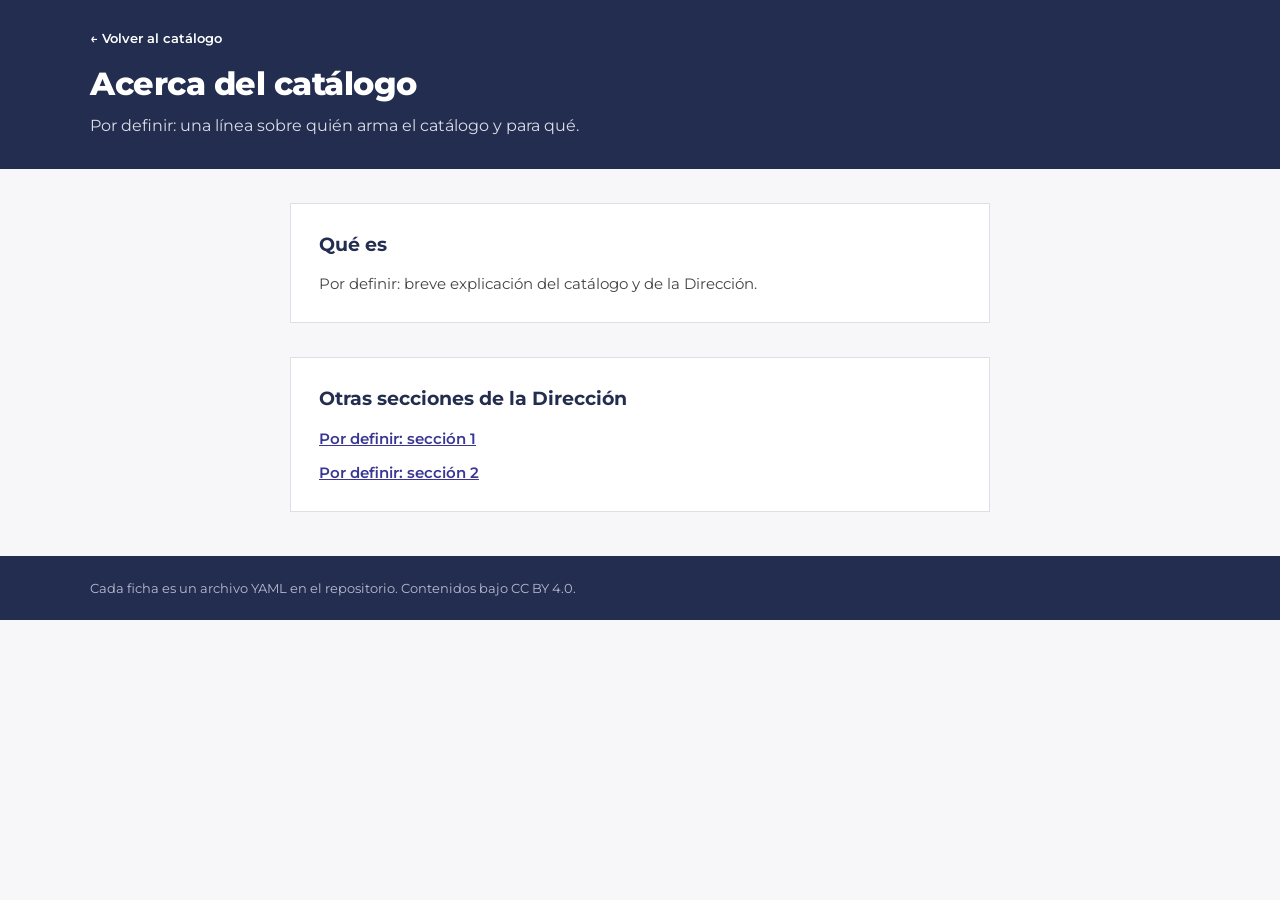
==== web/acerca.html @ f160e0d8 "Agregar página "Acerca del catálogo" y validar fichas en todas las ramas - web/acerca.html: explicac" ====
<!doctype html>
<html lang="es">
<head>
<meta charset="utf-8">
<meta name="viewport" content="width=device-width, initial-scale=1">
<title data-t="acerca.titulo_pestana"></title>
<link rel="preconnect" href="https://fonts.googleapis.com">
<link rel="preconnect" href="https://fonts.gstatic.com" crossorigin>
<link href="https://fonts.googleapis.com/css2?family=Montserrat:wght@400;500;600;700;800&family=IBM+Plex+Mono:wght@400;500&display=swap" rel="stylesheet">
<link rel="stylesheet" href="estilos.css">
</head>
<body>

<header class="cabecera cabecera--form">
  <div class="contenedor">
    <p><a class="volver" href="./" data-t="form.volver"></a></p>
    <h1 data-t="acerca.titulo"></h1>
    <p class="bajada" data-t="acerca.bajada"></p>
  </div>
</header>

<main class="contenedor formulario">
  <section class="tarjeta">
    <h2 data-t="acerca.que_es_titulo"></h2>
    <p data-t="acerca.que_es_texto"></p>
  </section>
  <section class="tarjeta">
    <h2 data-t="acerca.enlaces_titulo"></h2>
    <ul id="enlaces-acerca" class="enlaces-acerca"></ul>
  </section>
</main>

<footer class="pie">
  <div class="contenedor">
    <p data-t="catalogo.pie"></p>
  </div>
</footer>

<script src="config.js"></script>
<script src="textos.js"></script>
<script>
  aplicarTextos();
  document.getElementById("enlaces-acerca").innerHTML = ENLACES_ACERCA.map((e) =>
    `<li><a href="${esc(e.url)}" rel="noopener">${esc(e.texto)}</a>${e.descripcion ? ` <span>${esc(e.descripcion)}</span>` : ""}</li>`).join("");
</script>
</body>
</html>
---- web/estilos.css ----
/* Diseño variante Datos Abiertos. Los colores viven en :root; el resto sigue
   el orden de las páginas. */
:root {
  --navy: #232D4F; --indigo: #393793; --violeta: #B369ED; --tile: #ECECEC;
  --texto: #434343; --texto-2: #55555F; --tenue: #6B6B78; --claro: #DCDEE8; --kicker: #B8BCD0;
  --borde: #DDDEE6; --borde-input: #C9CBD8; --fondo: #F7F7F9; --pre: #1A2340;
  --error: #8A2C2C; --error-fondo: #FBF0F0; --error-texto: #5E2020;
  --mono: "IBM Plex Mono", ui-monospace, monospace;
}
*, *::before, *::after { box-sizing: border-box; }
[hidden] { display: none !important; }
body { margin: 0; font-family: Montserrat, system-ui, sans-serif; font-size: 15px; line-height: 1.6; color: var(--texto); background: var(--fondo); }
h1, h2, h3, h4, p { margin: 0; }
a { color: var(--indigo); font-weight: 600; }
a:hover { color: var(--navy); }
:focus-visible { outline: 3px solid var(--violeta); outline-offset: 2px; }
.contenedor { max-width: 1180px; margin: 0 auto; padding-inline: 40px; }
@media (max-width: 720px) { .contenedor { padding-inline: 20px; } }
@keyframes revelar { from { opacity: 0; transform: translateY(-6px); } to { opacity: 1; transform: none; } }
@keyframes carril { from { transform: scaleY(0); } to { transform: scaleY(1); } }

/* Mosaico de glifos (motivo de marca) */
.mosaico { display: grid; grid-template-columns: repeat(3, 44px); gap: 4px; flex: none; }
.mosaico--chico { grid-template-columns: repeat(2, 38px); gap: 3px; }
.mosaico span { height: 44px; display: grid; place-items: center; font-size: 20px; font-weight: 700; background: var(--tile); color: var(--navy); }
.mosaico--chico span { height: 38px; font-size: 17px; }
.mosaico .indigo { background: var(--indigo); color: #fff; }
.mosaico .violeta { background: var(--violeta); color: #fff; }
.mosaico .navy { background: var(--navy); color: #fff; }

/* Botones */
.boton, button.boton { display: inline-flex; align-items: center; gap: 9px; padding: 13px 18px; font: inherit; font-size: 14px; font-weight: 700; text-decoration: none; border: 1.5px solid transparent; cursor: pointer; background: var(--indigo); color: #fff; }
.boton:hover { background: var(--navy); color: #fff; }
.boton--violeta { background: var(--violeta); color: #1A1030; }
.boton--violeta:hover { background: #a052e6; color: #1A1030; }
.boton--borde { background: transparent; color: #fff; border-color: rgba(255, 255, 255, .5); }
.boton--borde:hover { background: rgba(255, 255, 255, .1); }

/* Cabecera navy */
.cabecera { background: var(--navy); color: #fff; padding-top: 28px; }
.cabecera .kicker { margin-bottom: 12px; font-size: 11px; font-weight: 600; letter-spacing: .18em; text-transform: uppercase; color: var(--kicker); }
.cabecera h1 { font-size: 38px; font-weight: 800; line-height: 1.1; letter-spacing: -.015em; }
.cabecera .bajada { margin-top: 12px; font-size: 16px; color: var(--claro); max-width: 56ch; text-wrap: pretty; }
.cabecera__arriba { display: flex; justify-content: space-between; align-items: flex-start; gap: 40px; }
.cabecera__abajo { display: flex; align-items: flex-end; flex-wrap: wrap; gap: 20px; margin-top: 28px; padding-bottom: 20px; }
.cabecera__abajo .boton { margin-left: auto; margin-bottom: 4px; }
.cabecera .volver { color: #fff; text-decoration: none; font-size: 13px; }
.cabecera--form { padding: 26px 0 30px; }
.cabecera--form h1 { font-size: 32px; margin-top: 16px; }
.buscador { flex: 1; min-width: 260px; max-width: 560px; display: block; }
.buscador > span:first-child { display: block; font-size: 13px; font-weight: 600; color: var(--claro); margin-bottom: 6px; }
.buscador__campo { display: flex; align-items: center; gap: 10px; background: #fff; border: 2px solid #fff; padding: 0 14px; }
.buscador__campo:focus-within { border-color: var(--violeta); }
.buscador__icono { color: var(--indigo); font-size: 16px; font-weight: 700; }
.buscador input { flex: 1; min-width: 0; border: 0; outline: none; padding: 13px 0; font: inherit; color: var(--texto); background: transparent; }
@media (max-width: 720px) { .cabecera h1 { font-size: 30px; } .mosaico:not(.mosaico--chico) { display: none; } }

/* Catálogo: disposición */
.disposicion { display: grid; grid-template-columns: 268px minmax(0, 1fr); gap: 40px; padding-block: 36px 44px; }
@media (max-width: 900px) { .disposicion { grid-template-columns: 1fr; gap: 24px; } }
.rotulo { margin-bottom: 10px; font-size: 12px; font-weight: 700; letter-spacing: .12em; text-transform: uppercase; color: var(--navy); }

/* Filtros: details > summary + labels (markup de app.js) */
#filtros details { background: #fff; border: 1px solid var(--borde); border-top: 0; }
#filtros details:first-child { border-top: 1px solid var(--borde); }
#filtros summary { display: flex; justify-content: space-between; align-items: center; padding: 13px 14px; font-size: 14px; font-weight: 600; color: var(--navy); cursor: pointer; list-style: none; }
#filtros summary::-webkit-details-marker { display: none; }
#filtros summary::after { content: "▸"; color: var(--indigo); font-size: 12px; }
#filtros details[open] summary { border-bottom: 1px solid var(--borde); }
#filtros details[open] summary::after { content: "▾"; }
#filtros details > div { padding: 10px 14px 14px; display: flex; flex-direction: column; gap: 9px; }
#filtros label { display: flex; align-items: center; gap: 9px; font-size: 14px; cursor: pointer; }
#filtros label span { flex: 1; }
#filtros input { width: 16px; height: 16px; margin: 0; accent-color: var(--indigo); }
#filtros small { font-size: 12px; font-weight: 600; color: var(--tenue); }

/* Resultados */
.barra { display: flex; align-items: baseline; justify-content: space-between; gap: 16px; border-bottom: 1px solid var(--borde); padding-bottom: 10px; margin-bottom: 14px; font-size: 14px; color: var(--texto-2); }
.barra strong { color: var(--navy); }
#lista { list-style: none; margin: 0; padding: 0; display: flex; flex-direction: column; gap: 14px; }
.ficha { background: #fff; border: 1px solid var(--borde); }
.ficha > button { all: unset; box-sizing: border-box; display: flex; align-items: flex-start; justify-content: space-between; gap: 18px; width: 100%; cursor: pointer; padding: 22px 24px; font-family: inherit; }
.ficha > button:focus-visible { outline: 3px solid var(--violeta); outline-offset: -3px; }
.ficha h3 { font-size: 21px; font-weight: 700; color: var(--navy); line-height: 1.25; }
.ficha__meta { margin-top: 8px; font-size: 14px; color: var(--texto-2); }
.ficha__meta strong { color: var(--navy); }
.ficha__descripcion { margin-top: 12px; line-height: 1.65; max-width: 78ch; text-wrap: pretty; }
.ficha__flecha { flex: none; width: 34px; height: 34px; display: grid; place-items: center; border: 1.5px solid var(--borde); color: var(--indigo); font-size: 13px; font-weight: 700; background: #fff; transition: transform .22s ease; }
.ficha > button[aria-expanded="true"] .ficha__flecha { transform: rotate(180deg); }
.verificado { display: inline-block; margin-left: 6px; padding: 1px 7px; font-size: 12px; font-weight: 600; color: var(--indigo); background: #EEEDF8; }
.detalle { position: relative; display: grid; grid-template-columns: repeat(2, minmax(0, 1fr)); gap: 26px 40px; padding: 24px 26px; border-top: 1px solid #E6E7EE; background: linear-gradient(#FBFBFD, #F5F5F9); animation: revelar .24s ease-out; }
.detalle::before { content: ""; position: absolute; left: 0; top: 0; bottom: 0; width: 4px; background: var(--indigo); transform-origin: top; animation: carril .3s ease-out; }
@media (max-width: 600px) { .detalle { grid-template-columns: 1fr; } }
.detalle h4 { margin-bottom: 8px; font-size: 13px; font-weight: 600; color: var(--tenue); }
.detalle p { font-size: 16px; line-height: 1.7; }
.detalle small { font-size: 12px; font-weight: 500; color: var(--tenue); }
.tags { display: flex; gap: 6px; flex-wrap: wrap; }
.tags span { font-family: var(--mono); font-size: 12px; color: var(--navy); background: var(--tile); padding: 4px 8px; }
.vacio { background: var(--fondo); border: 1px dashed var(--borde-input); padding: 22px 24px; }
.vacio strong { display: block; color: var(--navy); }
.llamado { margin-top: 22px; background: #fff; border: 1px solid var(--borde); display: flex; align-items: center; flex-wrap: wrap; gap: 24px; padding: 26px 28px; }
.llamado > div { flex: 1; min-width: 240px; }
.llamado p:first-child { font-size: 19px; font-weight: 700; color: var(--navy); }
.llamado p + p { margin-top: 7px; color: var(--texto-2); max-width: 60ch; text-wrap: pretty; }
.pie { background: var(--navy); color: var(--kicker); padding: 22px 0; font-size: 13px; }
.pie .contenedor { display: flex; flex-wrap: wrap; justify-content: space-between; gap: 8px 24px; }
.pie a { color: #fff; text-underline-offset: 3px; }

/* Acerca */
.formulario .tarjeta h2 { margin-bottom: 12px; font-size: 19px; color: var(--navy); }
.formulario .tarjeta > p { max-width: 65ch; text-wrap: pretty; }
.enlaces-acerca { margin: 0; padding: 0; list-style: none; display: grid; gap: 10px; }
.enlaces-acerca a { color: var(--indigo); font-weight: 600; }
.enlaces-acerca span { color: var(--tenue); }

/* Formulario */
.formulario { max-width: 780px; padding-block: 34px 44px; display: flex; flex-direction: column; gap: 34px; }
.formulario form { display: contents; }
.tarjeta { margin: 0; padding: 26px 28px; background: #fff; border: 1px solid var(--borde); min-width: 0; }
.tarjeta > legend { float: left; width: 100%; padding: 0; margin-bottom: 22px; font-size: 19px; font-weight: 700; color: var(--navy); }
.tarjeta > legend + * { clear: both; }
.tarjeta > legend .num, .tarjeta > legend + .ayuda { margin-right: 12px; font-size: 13px; font-weight: 800; color: var(--violeta); }
.tarjeta > legend small { display: block; margin-top: 2px; font-size: 13px; font-weight: 400; color: var(--tenue); }
.campos { display: flex; flex-direction: column; gap: 20px; }
.campo { display: block; }
.campo > span:first-child { display: block; font-size: 14px; font-weight: 600; color: var(--navy); margin-bottom: 6px; }
.campo small { display: block; font-size: 13px; font-weight: 400; color: var(--tenue); margin: -4px 0 6px; }
.campo span small { display: inline; margin: 0; }
input, select, textarea { width: 100%; font: inherit; font-size: 15px; padding: 11px 13px; border: 1.5px solid var(--borde-input); background: #fff; color: var(--texto); border-radius: 0; }
textarea { line-height: 1.6; resize: vertical; }
input:focus, select:focus, textarea:focus { outline: none; border-color: var(--indigo); box-shadow: 0 0 0 3px rgba(57, 55, 147, .15); }
input[name="id"], input[type="url"] { font-family: var(--mono); font-size: 14px; }
input[name="id"] { background: #F2F2F2; color: var(--texto-2); }
.validado :invalid { border-color: var(--error); }
.opciones { display: flex; gap: 8px; flex-wrap: wrap; }
.opciones label { position: relative; padding: 7px 13px; font-size: 13px; font-weight: 500; border: 1.5px solid var(--borde-input); background: #fff; cursor: pointer; }
.opciones input { position: absolute; inset: 0; width: 100%; height: 100%; opacity: 0; margin: 0; cursor: pointer; }
.opciones label:has(:checked) { background: var(--indigo); border-color: var(--indigo); color: #fff; font-weight: 600; }
.opciones label:has(:checked)::before { content: "✓ "; }
.opciones label:has(:focus-visible) { outline: 3px solid var(--violeta); outline-offset: 2px; }
.fila { counter-increment: fila; border: 1px solid var(--borde); border-left: 3px solid var(--violeta); padding: 16px 18px; background: #FCFCFD; margin-bottom: 14px; display: grid; grid-template-columns: 1.4fr .8fr; gap: 12px; }
.fila::before { content: attr(data-rotulo) " " counter(fila); font-size: 12px; font-weight: 700; letter-spacing: .1em; text-transform: uppercase; color: var(--navy); }
.fila .campo > span:first-child { font-size: 13px; margin-bottom: 5px; }
.fila input, .fila select { font-size: 14px; padding: 10px 12px; }
.fila .ancho { grid-column: 1 / -1; }
.quitar { justify-self: end; font: inherit; font-size: 12px; font-weight: 600; color: var(--error); background: none; border: 0; padding: 0; cursor: pointer; }
.agregar { font: inherit; font-size: 14px; font-weight: 600; color: var(--indigo); border: 1.5px dashed #9B99C7; background: #fff; padding: 10px 16px; cursor: pointer; }
.agregar:hover { background: #F2F1FA; }
@media (max-width: 600px) { .fila { grid-template-columns: 1fr; } }
.error { background: var(--error-fondo); border-left: 4px solid var(--error); padding: 16px 18px; font-size: 14px; color: var(--error-texto); }
.error strong { display: block; color: var(--error); }
.error ul { margin: 6px 0 0; padding-left: 18px; }
#resultado { background: var(--navy); color: #fff; padding: 26px 28px; }
#resultado h2 { font-size: 19px; font-weight: 700; }
#resultado > p { margin: 8px 0 18px; font-size: 14px; color: var(--claro); max-width: 62ch; }
#resultado code { font-family: var(--mono); font-size: 13px; background: rgba(255, 255, 255, .14); padding: 2px 6px; }
#resultado a:not(.boton) { color: #fff; text-decoration: underline; text-underline-offset: 3px; }
#yaml { margin: 0 0 18px; background: var(--pre); color: #E6E7EE; font-family: var(--mono); font-size: 12.5px; line-height: 1.7; padding: 16px 18px; overflow: auto; border-left: 3px solid var(--violeta); }
.acciones { display: flex; gap: 10px; flex-wrap: wrap; }
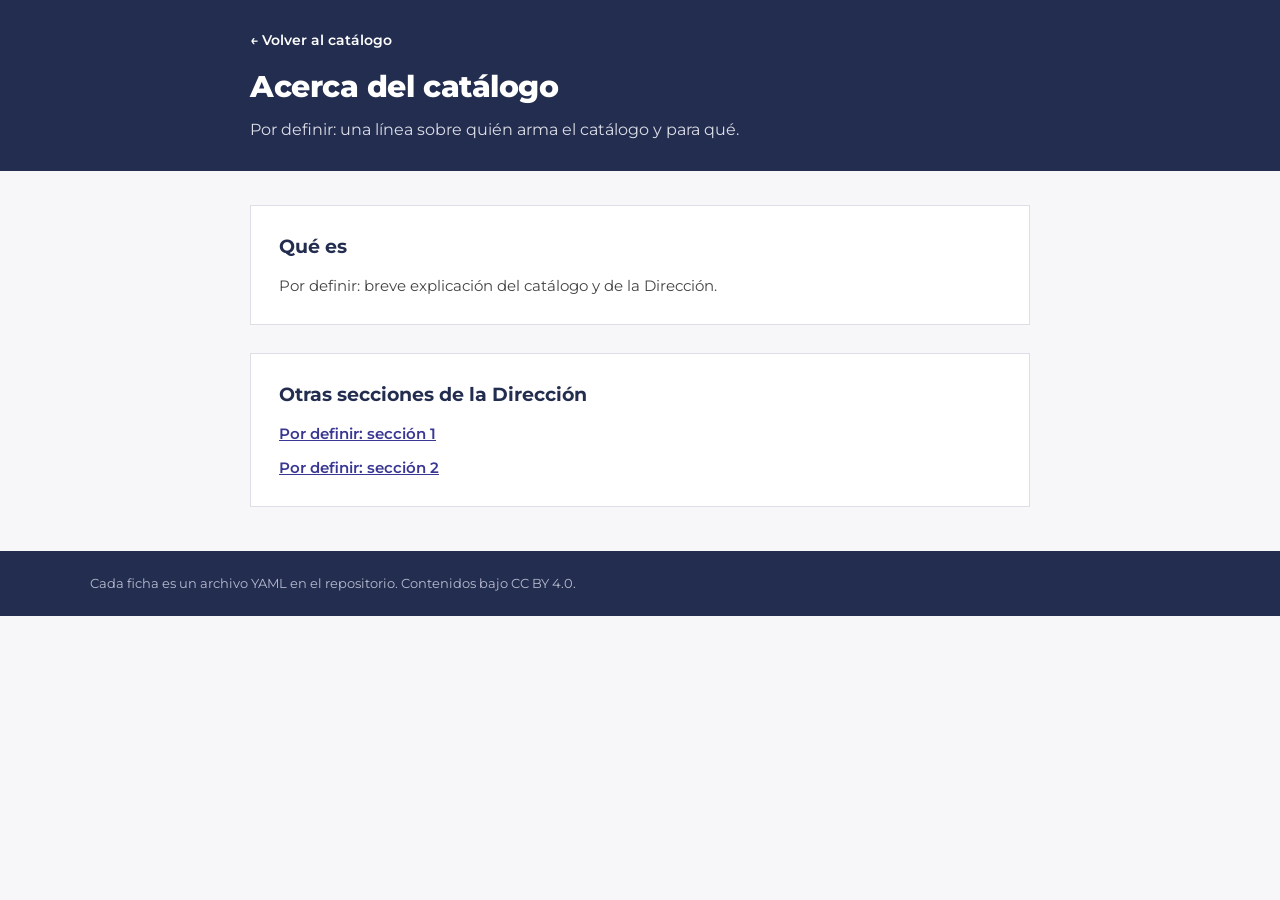
==== commit 3f32e1a0: "Alinear botones y campos, unificar estilos y renombrar el catálogo Buscador y botón «Sumar» comparte" ====
--- a/web/acerca.html
+++ b/web/acerca.html
@@ -12,14 +12,14 @@
 <body>
 
 <header class="cabecera cabecera--form">
-  <div class="contenedor">
+  <div class="contenedor contenedor--angosto">
     <p><a class="volver" href="./" data-t="form.volver"></a></p>
     <h1 data-t="acerca.titulo"></h1>
     <p class="bajada" data-t="acerca.bajada"></p>
   </div>
 </header>
 
-<main class="contenedor formulario">
+<main class="contenedor contenedor--angosto formulario">
   <section class="tarjeta">
     <h2 data-t="acerca.que_es_titulo"></h2>
     <p data-t="acerca.que_es_texto"></p>
--- a/web/estilos.css
+++ b/web/estilos.css
@@ -2,9 +2,10 @@
    el orden de las páginas. */
 :root {
   --navy: #232D4F; --indigo: #393793; --violeta: #B369ED; --tile: #ECECEC;
-  --texto: #434343; --texto-2: #55555F; --tenue: #6B6B78; --claro: #DCDEE8; --kicker: #B8BCD0;
-  --borde: #DDDEE6; --borde-input: #C9CBD8; --fondo: #F7F7F9; --pre: #1A2340;
+  --texto: #434343; --tenue: #6B6B78; --claro: #DCDEE8; --kicker: #B8BCD0;
+  --borde: #DDDEE6; --borde-input: #C9CBD8; --fondo: #F7F7F9; --superficie: #fff; --pre: #1A2340;
   --error: #8A2C2C; --error-fondo: #FBF0F0; --error-texto: #5E2020;
+  --indigo-suave: #EEEDF8;
   --mono: "IBM Plex Mono", ui-monospace, monospace;
 }
 *, *::before, *::after { box-sizing: border-box; }
@@ -15,79 +16,92 @@
 a:hover { color: var(--navy); }
 :focus-visible { outline: 3px solid var(--violeta); outline-offset: 2px; }
 .contenedor { max-width: 1180px; margin: 0 auto; padding-inline: 40px; }
-@media (max-width: 720px) { .contenedor { padding-inline: 20px; } }
+.contenedor--angosto { max-width: 860px; }
+@media (max-width: 720px) { .contenedor { padding-inline: 16px; } }
 @keyframes revelar { from { opacity: 0; transform: translateY(-6px); } to { opacity: 1; transform: none; } }
 @keyframes carril { from { transform: scaleY(0); } to { transform: scaleY(1); } }
 
+/* Botones: misma altura mínima en todos, para que se alineen entre sí y con los campos. */
+.boton { display: inline-flex; align-items: center; justify-content: center; gap: 9px; min-height: 44px; padding: 10px 18px; font: inherit; font-size: 14px; font-weight: 700; text-decoration: none; border: 1.5px solid var(--indigo); cursor: pointer; background: var(--indigo); color: #fff; }
+.boton:hover { background: var(--navy); border-color: var(--navy); color: #fff; }
+/* Violeta: la acción principal sobre fondo navy. */
+.boton--violeta { background: var(--violeta); border-color: var(--violeta); color: #1A1030; }
+.boton--violeta:hover { background: #a052e6; border-color: #a052e6; color: #1A1030; }
+.boton--borde { background: transparent; color: #fff; border-color: rgba(255, 255, 255, .5); }
+.boton--borde:hover { background: rgba(255, 255, 255, .1); border-color: #fff; }
+
 /* Mosaico de glifos (motivo de marca) */
-.mosaico { display: grid; grid-template-columns: repeat(3, 44px); gap: 4px; flex: none; }
-.mosaico--chico { grid-template-columns: repeat(2, 38px); gap: 3px; }
-.mosaico span { height: 44px; display: grid; place-items: center; font-size: 20px; font-weight: 700; background: var(--tile); color: var(--navy); }
-.mosaico--chico span { height: 38px; font-size: 17px; }
+.mosaico { display: grid; grid-template-columns: repeat(3, 64px); gap: 5px; flex: none; }
+.mosaico--chico { grid-template-columns: repeat(2, 52px); gap: 4px; }
+.mosaico span { height: 64px; display: grid; place-items: center; font-size: 28px; font-weight: 700; background: var(--tile); color: var(--navy); }
+.mosaico--chico span { height: 52px; font-size: 22px; }
 .mosaico .indigo { background: var(--indigo); color: #fff; }
 .mosaico .violeta { background: var(--violeta); color: #fff; }
 .mosaico .navy { background: var(--navy); color: #fff; }
 
-/* Botones */
-.boton, button.boton { display: inline-flex; align-items: center; gap: 9px; padding: 13px 18px; font: inherit; font-size: 14px; font-weight: 700; text-decoration: none; border: 1.5px solid transparent; cursor: pointer; background: var(--indigo); color: #fff; }
-.boton:hover { background: var(--navy); color: #fff; }
-.boton--violeta { background: var(--violeta); color: #1A1030; }
-.boton--violeta:hover { background: #a052e6; color: #1A1030; }
-.boton--borde { background: transparent; color: #fff; border-color: rgba(255, 255, 255, .5); }
-.boton--borde:hover { background: rgba(255, 255, 255, .1); }
-
 /* Cabecera navy */
-.cabecera { background: var(--navy); color: #fff; padding-top: 28px; }
+.cabecera { background: var(--navy); color: #fff; padding: 28px 0; }
 .cabecera .kicker { margin-bottom: 12px; font-size: 11px; font-weight: 600; letter-spacing: .18em; text-transform: uppercase; color: var(--kicker); }
-.cabecera h1 { font-size: 38px; font-weight: 800; line-height: 1.1; letter-spacing: -.015em; }
-.cabecera .bajada { margin-top: 12px; font-size: 16px; color: var(--claro); max-width: 56ch; text-wrap: pretty; }
+.cabecera h1 { font-size: 38px; font-weight: 800; line-height: 1.1; letter-spacing: -.015em; text-wrap: balance; }
+.cabecera .bajada { margin-top: 14px; font-size: 16px; color: var(--claro); max-width: 60ch; text-wrap: pretty; }
+.cabecera__enlaces { display: flex; flex-wrap: wrap; gap: 8px 28px; margin-top: 14px; }
+.cabecera__enlaces a { color: #fff; font-size: 14px; font-weight: 600; text-decoration: none; border-bottom: 1.5px solid var(--violeta); padding-bottom: 2px; }
+.cabecera__enlaces a:hover { border-bottom-color: #fff; }
+.cabecera__enlaces a span[aria-hidden] { color: var(--violeta); }
+/* Buscador y botón comparten la línea de base y la altura (56 px). */
 .cabecera__arriba { display: flex; justify-content: space-between; align-items: flex-start; gap: 40px; }
-.cabecera__abajo { display: flex; align-items: flex-end; flex-wrap: wrap; gap: 20px; margin-top: 28px; padding-bottom: 20px; }
-.cabecera__abajo .boton { margin-left: auto; margin-bottom: 4px; }
-.cabecera .volver { color: #fff; text-decoration: none; font-size: 13px; }
-.cabecera--form { padding: 26px 0 30px; }
-.cabecera--form h1 { font-size: 32px; margin-top: 16px; }
-.buscador { flex: 1; min-width: 260px; max-width: 560px; display: block; }
-.buscador > span:first-child { display: block; font-size: 13px; font-weight: 600; color: var(--claro); margin-bottom: 6px; }
-.buscador__campo { display: flex; align-items: center; gap: 10px; background: #fff; border: 2px solid #fff; padding: 0 14px; }
+.cabecera__abajo { display: flex; align-items: flex-end; flex-wrap: wrap; gap: 16px 20px; margin-top: 28px; }
+.cabecera__abajo .boton { margin-left: auto; min-height: 56px; }
+.cabecera .volver { color: #fff; text-decoration: none; font-size: 14px; }
+.cabecera .volver:hover { text-decoration: underline; text-underline-offset: 3px; }
+.cabecera--form h1 { font-size: 30px; margin-top: 18px; }
+.buscador { flex: 1; min-width: 260px; max-width: 760px; display: block; }
+.buscador > span:first-child { display: block; font-size: 14px; font-weight: 600; color: var(--claro); margin-bottom: 6px; }
+.buscador__campo { display: flex; align-items: center; gap: 12px; height: 56px; background: #fff; border: 2px solid #fff; padding: 0 16px; }
 .buscador__campo:focus-within { border-color: var(--violeta); }
-.buscador__icono { color: var(--indigo); font-size: 16px; font-weight: 700; }
-.buscador input { flex: 1; min-width: 0; border: 0; outline: none; padding: 13px 0; font: inherit; color: var(--texto); background: transparent; }
-@media (max-width: 720px) { .cabecera h1 { font-size: 30px; } .mosaico:not(.mosaico--chico) { display: none; } }
+.buscador__icono { color: var(--indigo); font-size: 22px; font-weight: 700; }
+.buscador input { flex: 1; min-width: 0; border: 0; outline: none; padding: 0; font: inherit; font-size: 16px; color: var(--texto); background: transparent; }
+@media (max-width: 720px) {
+  .cabecera h1 { font-size: 28px; }
+  .mosaico:not(.mosaico--chico) { display: none; }
+  .buscador { min-width: 100%; }
+  .cabecera__abajo .boton { margin-left: 0; width: 100%; }
+}
 
 /* Catálogo: disposición */
 .disposicion { display: grid; grid-template-columns: 268px minmax(0, 1fr); gap: 40px; padding-block: 36px 44px; }
 @media (max-width: 900px) { .disposicion { grid-template-columns: 1fr; gap: 24px; } }
 .rotulo { margin-bottom: 10px; font-size: 12px; font-weight: 700; letter-spacing: .12em; text-transform: uppercase; color: var(--navy); }
 
-/* Filtros: details > summary + labels (markup de app.js) */
-#filtros details { background: #fff; border: 1px solid var(--borde); border-top: 0; }
-#filtros details:first-child { border-top: 1px solid var(--borde); }
-#filtros summary { display: flex; justify-content: space-between; align-items: center; padding: 13px 14px; font-size: 14px; font-weight: 600; color: var(--navy); cursor: pointer; list-style: none; }
+/* Filtros: details > summary + labels (markup de filtros.js) */
+#filtros { background: var(--superficie); border: 1px solid var(--borde); overflow: hidden; }
+#filtros details + details { border-top: 1px solid var(--borde); }
+#filtros summary { display: flex; justify-content: space-between; align-items: center; min-height: 48px; padding: 0 14px; font-size: 14px; font-weight: 600; color: var(--navy); cursor: pointer; list-style: none; }
 #filtros summary::-webkit-details-marker { display: none; }
-#filtros summary::after { content: "▸"; color: var(--indigo); font-size: 12px; }
+#filtros summary::after { content: "▾"; color: var(--indigo); font-size: 12px; transition: transform .2s; transform: rotate(-90deg); }
 #filtros details[open] summary { border-bottom: 1px solid var(--borde); }
-#filtros details[open] summary::after { content: "▾"; }
+#filtros details[open] summary::after { transform: none; }
 #filtros details > div { padding: 10px 14px 14px; display: flex; flex-direction: column; gap: 9px; }
 #filtros label { display: flex; align-items: center; gap: 9px; font-size: 14px; cursor: pointer; }
 #filtros label span { flex: 1; }
 #filtros input { width: 16px; height: 16px; margin: 0; accent-color: var(--indigo); }
-#filtros small { font-size: 12px; font-weight: 600; color: var(--tenue); }
+#filtros small { font-size: 12px; font-weight: 600; color: var(--tenue); font-variant-numeric: tabular-nums; }
 
 /* Resultados */
-.barra { display: flex; align-items: baseline; justify-content: space-between; gap: 16px; border-bottom: 1px solid var(--borde); padding-bottom: 10px; margin-bottom: 14px; font-size: 14px; color: var(--texto-2); }
+.barra { display: flex; align-items: center; justify-content: space-between; flex-wrap: wrap; gap: 10px 16px; border-bottom: 1px solid var(--borde); padding-bottom: 12px; margin-bottom: 14px; font-size: 14px; color: var(--tenue); }
 .barra strong { color: var(--navy); }
 #lista { list-style: none; margin: 0; padding: 0; display: flex; flex-direction: column; gap: 14px; }
-.ficha { background: #fff; border: 1px solid var(--borde); }
+.ficha { background: var(--superficie); border: 1px solid var(--borde); overflow: hidden; }
 .ficha > button { all: unset; box-sizing: border-box; display: flex; align-items: flex-start; justify-content: space-between; gap: 18px; width: 100%; cursor: pointer; padding: 22px 24px; font-family: inherit; }
 .ficha > button:focus-visible { outline: 3px solid var(--violeta); outline-offset: -3px; }
-.ficha h3 { font-size: 21px; font-weight: 700; color: var(--navy); line-height: 1.25; }
-.ficha__meta { margin-top: 8px; font-size: 14px; color: var(--texto-2); }
+.ficha h3 { font-size: 20px; font-weight: 700; color: var(--navy); line-height: 1.3; }
+.ficha__meta { margin-top: 8px; font-size: 14px; color: var(--tenue); }
 .ficha__meta strong { color: var(--navy); }
 .ficha__descripcion { margin-top: 12px; line-height: 1.65; max-width: 78ch; text-wrap: pretty; }
-.ficha__flecha { flex: none; width: 34px; height: 34px; display: grid; place-items: center; border: 1.5px solid var(--borde); color: var(--indigo); font-size: 13px; font-weight: 700; background: #fff; transition: transform .22s ease; }
+.ficha__flecha { flex: none; width: 40px; height: 40px; margin-top: -6px; display: grid; place-items: center; border: 1px solid var(--borde); color: var(--indigo); font-size: 13px; font-weight: 700; transition: transform .22s ease; }
+.ficha > button:hover .ficha__flecha { border-color: var(--indigo); }
 .ficha > button[aria-expanded="true"] .ficha__flecha { transform: rotate(180deg); }
-.verificado { display: inline-block; margin-left: 6px; padding: 1px 7px; font-size: 12px; font-weight: 600; color: var(--indigo); background: #EEEDF8; }
+.verificado { display: inline-block; margin-left: 6px; padding: 1px 8px; font-size: 12px; font-weight: 600; color: var(--indigo); background: var(--indigo-suave); }
 .detalle { position: relative; display: grid; grid-template-columns: repeat(2, minmax(0, 1fr)); gap: 26px 40px; padding: 24px 26px; border-top: 1px solid #E6E7EE; background: linear-gradient(#FBFBFD, #F5F5F9); animation: revelar .24s ease-out; }
 .detalle::before { content: ""; position: absolute; left: 0; top: 0; bottom: 0; width: 4px; background: var(--indigo); transform-origin: top; animation: carril .3s ease-out; }
 @media (max-width: 600px) { .detalle { grid-template-columns: 1fr; } }
@@ -96,64 +110,241 @@
 .detalle small { font-size: 12px; font-weight: 500; color: var(--tenue); }
 .tags { display: flex; gap: 6px; flex-wrap: wrap; }
 .tags span { font-family: var(--mono); font-size: 12px; color: var(--navy); background: var(--tile); padding: 4px 8px; }
-.vacio { background: var(--fondo); border: 1px dashed var(--borde-input); padding: 22px 24px; }
+.vacio { background: var(--superficie); border: 1px dashed var(--borde-input); padding: 22px 24px; }
 .vacio strong { display: block; color: var(--navy); }
-.llamado { margin-top: 22px; background: #fff; border: 1px solid var(--borde); display: flex; align-items: center; flex-wrap: wrap; gap: 24px; padding: 26px 28px; }
-.llamado > div { flex: 1; min-width: 240px; }
+/* Llamado: mosaico, texto y botón en una fila; si no entra, el botón baja bajo el texto; en celular, apilados. */
+.llamado { margin-top: 28px; display: grid; grid-template-columns: auto 1fr auto; align-items: center; gap: 16px 28px; padding: 24px 28px; background: var(--superficie); border: 1px solid var(--borde); }
+@media (max-width: 1180px) { .llamado { grid-template-columns: auto 1fr; } .llamado .mosaico { grid-row: span 2; } .llamado .boton { justify-self: start; } }
 .llamado p:first-child { font-size: 19px; font-weight: 700; color: var(--navy); }
-.llamado p + p { margin-top: 7px; color: var(--texto-2); max-width: 60ch; text-wrap: pretty; }
+.llamado p + p { margin-top: 6px; color: var(--tenue); max-width: 60ch; text-wrap: pretty; }
+@media (max-width: 520px) { .llamado { grid-template-columns: 1fr; padding: 20px; } .llamado .mosaico { grid-row: auto; } .llamado .boton { justify-self: stretch; } }
 .pie { background: var(--navy); color: var(--kicker); padding: 22px 0; font-size: 13px; }
-.pie .contenedor { display: flex; flex-wrap: wrap; justify-content: space-between; gap: 8px 24px; }
 .pie a { color: #fff; text-underline-offset: 3px; }
 
 /* Acerca */
 .formulario .tarjeta h2 { margin-bottom: 12px; font-size: 19px; color: var(--navy); }
 .formulario .tarjeta > p { max-width: 65ch; text-wrap: pretty; }
 .enlaces-acerca { margin: 0; padding: 0; list-style: none; display: grid; gap: 10px; }
-.enlaces-acerca a { color: var(--indigo); font-weight: 600; }
 .enlaces-acerca span { color: var(--tenue); }
 
 /* Formulario */
-.formulario { max-width: 780px; padding-block: 34px 44px; display: flex; flex-direction: column; gap: 34px; }
+.formulario { padding-block: 34px 44px; display: flex; flex-direction: column; gap: 28px; }
 .formulario form { display: contents; }
-.tarjeta { margin: 0; padding: 26px 28px; background: #fff; border: 1px solid var(--borde); min-width: 0; }
+.tarjeta { margin: 0; padding: 26px 28px; background: var(--superficie); border: 1px solid var(--borde); min-width: 0; }
+@media (max-width: 520px) { .tarjeta { padding: 20px; } }
 .tarjeta > legend { float: left; width: 100%; padding: 0; margin-bottom: 22px; font-size: 19px; font-weight: 700; color: var(--navy); }
 .tarjeta > legend + * { clear: both; }
-.tarjeta > legend .num, .tarjeta > legend + .ayuda { margin-right: 12px; font-size: 13px; font-weight: 800; color: var(--violeta); }
+.tarjeta > legend .num { margin-right: 12px; font-size: 13px; font-weight: 800; color: var(--violeta); }
 .tarjeta > legend small { display: block; margin-top: 2px; font-size: 13px; font-weight: 400; color: var(--tenue); }
 .campos { display: flex; flex-direction: column; gap: 20px; }
 .campo { display: block; }
 .campo > span:first-child { display: block; font-size: 14px; font-weight: 600; color: var(--navy); margin-bottom: 6px; }
 .campo small { display: block; font-size: 13px; font-weight: 400; color: var(--tenue); margin: -4px 0 6px; }
 .campo span small { display: inline; margin: 0; }
-input, select, textarea { width: 100%; font: inherit; font-size: 15px; padding: 11px 13px; border: 1.5px solid var(--borde-input); background: #fff; color: var(--texto); border-radius: 0; }
+input, select, textarea { width: 100%; min-height: 44px; font: inherit; font-size: 15px; padding: 10px 12px; border: 1.5px solid var(--borde-input); background: #fff; color: var(--texto); border-radius: 0; }
 textarea { line-height: 1.6; resize: vertical; }
 input:focus, select:focus, textarea:focus { outline: none; border-color: var(--indigo); box-shadow: 0 0 0 3px rgba(57, 55, 147, .15); }
 input[name="id"], input[type="url"] { font-family: var(--mono); font-size: 14px; }
-input[name="id"] { background: #F2F2F2; color: var(--texto-2); }
-.validado :invalid { border-color: var(--error); }
+input[name="id"] { background: #F2F2F2; color: var(--tenue); }
+.validado :is(input, select, textarea):invalid { border-color: var(--error); }
 .opciones { display: flex; gap: 8px; flex-wrap: wrap; }
-.opciones label { position: relative; padding: 7px 13px; font-size: 13px; font-weight: 500; border: 1.5px solid var(--borde-input); background: #fff; cursor: pointer; }
-.opciones input { position: absolute; inset: 0; width: 100%; height: 100%; opacity: 0; margin: 0; cursor: pointer; }
+.opciones label { position: relative; display: inline-flex; align-items: center; min-height: 40px; padding: 0 14px; font-size: 14px; font-weight: 500; border: 1.5px solid var(--borde-input); background: #fff; cursor: pointer; }
+.opciones input { position: absolute; inset: 0; width: 100%; height: 100%; min-height: 0; opacity: 0; margin: 0; cursor: pointer; }
 .opciones label:has(:checked) { background: var(--indigo); border-color: var(--indigo); color: #fff; font-weight: 600; }
-.opciones label:has(:checked)::before { content: "✓ "; }
+.opciones label:has(:checked)::before { content: "✓\00a0"; }
 .opciones label:has(:focus-visible) { outline: 3px solid var(--violeta); outline-offset: 2px; }
-.fila { counter-increment: fila; border: 1px solid var(--borde); border-left: 3px solid var(--violeta); padding: 16px 18px; background: #FCFCFD; margin-bottom: 14px; display: grid; grid-template-columns: 1.4fr .8fr; gap: 12px; }
-.fila::before { content: attr(data-rotulo) " " counter(fila); font-size: 12px; font-weight: 700; letter-spacing: .1em; text-transform: uppercase; color: var(--navy); }
+/* Fila repetible: rótulo y «Eliminar» en la misma línea, arriba de los campos. */
+.fila { counter-increment: fila; border: 1px solid var(--borde); border-left: 3px solid var(--violeta); padding: 14px 18px 18px; background: #FCFCFD; margin-bottom: 14px; display: grid; grid-template-columns: 1.4fr .8fr; align-items: end; gap: 12px; }
+.fila::before { content: attr(data-rotulo) " " counter(fila); align-self: center; font-size: 12px; font-weight: 700; letter-spacing: .1em; text-transform: uppercase; color: var(--navy); }
 .fila .campo > span:first-child { font-size: 13px; margin-bottom: 5px; }
-.fila input, .fila select { font-size: 14px; padding: 10px 12px; }
+.fila input, .fila select { font-size: 14px; }
 .fila .ancho { grid-column: 1 / -1; }
-.quitar { justify-self: end; font: inherit; font-size: 12px; font-weight: 600; color: var(--error); background: none; border: 0; padding: 0; cursor: pointer; }
-.agregar { font: inherit; font-size: 14px; font-weight: 600; color: var(--indigo); border: 1.5px dashed #9B99C7; background: #fff; padding: 10px 16px; cursor: pointer; }
+.quitar { justify-self: end; align-self: center; min-height: 32px; font: inherit; font-size: 13px; font-weight: 600; color: var(--error); background: none; border: 0; padding: 0 4px; cursor: pointer; }
+.quitar:hover { text-decoration: underline; text-underline-offset: 3px; }
+.agregar { min-height: 44px; font: inherit; font-size: 14px; font-weight: 600; color: var(--indigo); border: 1.5px dashed #9B99C7; background: #fff; padding: 0 16px; cursor: pointer; }
 .agregar:hover { background: #F2F1FA; }
-@media (max-width: 600px) { .fila { grid-template-columns: 1fr; } }
+@media (max-width: 600px) { .fila { grid-template-columns: 1fr auto; } .fila .campo { grid-column: 1 / -1; } }
+.enviar { display: flex; justify-content: flex-end; }
+@media (max-width: 520px) { .enviar .boton { width: 100%; } }
 .error { background: var(--error-fondo); border-left: 4px solid var(--error); padding: 16px 18px; font-size: 14px; color: var(--error-texto); }
 .error strong { display: block; color: var(--error); }
 .error ul { margin: 6px 0 0; padding-left: 18px; }
 #resultado { background: var(--navy); color: #fff; padding: 26px 28px; }
 #resultado h2 { font-size: 19px; font-weight: 700; }
 #resultado > p { margin: 8px 0 18px; font-size: 14px; color: var(--claro); max-width: 62ch; }
+#resultado > p:last-child { margin-bottom: 0; }
 #resultado code { font-family: var(--mono); font-size: 13px; background: rgba(255, 255, 255, .14); padding: 2px 6px; }
 #resultado a:not(.boton) { color: #fff; text-decoration: underline; text-underline-offset: 3px; }
 #yaml { margin: 0 0 18px; background: var(--pre); color: #E6E7EE; font-family: var(--mono); font-size: 12.5px; line-height: 1.7; padding: 16px 18px; overflow: auto; border-left: 3px solid var(--violeta); }
-.acciones { display: flex; gap: 10px; flex-wrap: wrap; }
+.acciones { display: flex; gap: 10px; flex-wrap: wrap; margin-bottom: 16px; }
+@media (max-width: 520px) { .acciones .boton { flex: 1 1 100%; } }
+
+/* Visor en red */
+.barra__red { display: inline-flex; align-items: center; gap: 8px; flex-shrink: 0; min-height: 40px; padding: 0 14px; border: 1.5px solid var(--indigo); color: var(--indigo); font-weight: 700; font-size: 14px; text-decoration: none; }
+.barra__red svg { fill: currentColor; }
+.barra__red:hover { background: var(--indigo); color: #fff; }
+.visor-red { display: grid; gap: 14px; align-content: start; }
+.visor-red__controles { display: flex; flex-wrap: wrap; align-items: flex-end; gap: 14px 24px; }
+.visor-red__controles .campo { flex: 1 1 200px; }
+.visor-red__interruptor { display: flex; align-items: center; gap: 8px; margin-bottom: 6px; font-size: 14px; font-weight: 600; color: var(--navy); cursor: pointer; }
+.visor-red__interruptor input { width: 16px; height: 16px; margin: 0; accent-color: var(--indigo); }
+#variable-color:disabled { opacity: .5; }
+.visor-red__leyenda { display: flex; flex-wrap: wrap; align-items: baseline; gap: 6px 16px; font-size: 13px; color: var(--tenue); }
+.visor-red__leyenda ul { margin: 0; padding: 0; list-style: none; display: flex; flex-wrap: wrap; gap: 4px 6px; }
+.visor-red__leyenda li { display: flex; align-items: center; gap: 6px; padding: 3px 10px; border: 1px solid var(--borde); background: #fff; cursor: default; }
+.visor-red__leyenda li:hover, .visor-red__leyenda li:focus-visible { border-color: var(--indigo); outline: none; }
+.visor-red__leyenda li span { width: 10px; height: 10px; border-radius: 50%; flex: none; }
+.visor-red__leyenda small { color: var(--tenue); font-variant-numeric: tabular-nums; }
+.visor-red__leyenda-titulo { font-weight: 700; color: var(--navy); }
+.visor-red__leyenda-nota { width: 100%; font-size: 12px; color: var(--tenue); }
+.visor-red__escena { position: relative; background: #fff; border: 1px solid var(--borde); overflow: hidden; }
+#red { display: block; width: 100%; height: min(72vh, 680px); cursor: grab; touch-action: none; }
+#red:active { cursor: grabbing; }
+#red .links line { stroke: var(--borde-input); stroke-width: 1.2; transition: stroke .2s; }
+#red .links line.activo { stroke: var(--indigo); stroke-width: 2; }
+#red .nodo { cursor: pointer; transition: opacity .25s; outline: none; }
+#red .nodo circle { stroke: #fff; stroke-width: 2; }
+#red .nodo text { font: 600 11px Montserrat, system-ui, sans-serif; fill: var(--navy); paint-order: stroke; stroke: #fff; stroke-width: 3px; pointer-events: none; }
+#red.denso .nodo:not(.nodo--grupo):not(.foco) text { display: none; }
+#red .nodo--grupo circle { fill: var(--tile); stroke: var(--navy); stroke-width: 1.5; stroke-dasharray: 3 3; }
+#red .nodo--grupo text { font-size: 12px; font-weight: 700; }
+#red .nodo--grupo.chico:not(.foco) text { display: none; }
+#red .nodo:focus-visible circle { stroke: var(--violeta); stroke-width: 3; }
+#red .nodo.tenue, #red .nodo.descartado, #red .tenue { opacity: .15; }
+.detalle-red { position: absolute; top: 12px; right: 12px; width: min(380px, calc(100% - 24px)); max-height: calc(100% - 24px); overflow: auto; overscroll-behavior: contain; background: #fff; border: 1px solid var(--borde); border-top: 4px solid var(--indigo); font-size: 15px; line-height: 1.55; color: var(--texto); box-shadow: 0 10px 30px rgba(35, 45, 79, .16); }
+.detalle-red__contenido { padding: 20px 24px 24px; display: grid; gap: 10px; }
+.detalle-red__contenido .rotulo { margin: 0; padding-right: 40px; color: var(--tenue); }
+.detalle-red h2 { font-size: 20px; line-height: 1.3; color: var(--navy); padding-right: 32px; text-wrap: balance; }
+.detalle-red__org { font-weight: 600; color: var(--tenue); }
+.detalle-red__descripcion { color: var(--texto); text-wrap: pretty; }
+.detalle-red__bloque { display: grid; gap: 4px; padding-top: 10px; border-top: 1px solid var(--borde); }
+.detalle-red__bloque h3 { margin: 0; font-size: 12px; font-weight: 700; letter-spacing: .08em; text-transform: uppercase; color: var(--tenue); }
+.detalle-red__lista { margin: 4px 0 0; padding: 0; list-style: none; display: grid; }
+.detalle-red__lista li { display: grid; padding: 8px 0; border-top: 1px solid var(--borde); }
+.detalle-red__lista small { font-size: 13px; color: var(--tenue); }
+.detalle-red a:not(.boton) { color: var(--indigo); font-weight: 600; text-underline-offset: 3px; }
+.detalle-red .boton { justify-self: start; margin-top: 8px; }
+.detalle-red__cerrar { position: sticky; top: 0; float: right; z-index: 1; width: 40px; height: 40px; margin: 6px 6px -46px 0; display: grid; place-items: center; border: 0; background: #fff; color: var(--navy); font-size: 26px; line-height: 1; cursor: pointer; }
+.detalle-red__cerrar:hover { background: var(--tile); }
+.detalle-red__cerrar:focus-visible { outline: 2px solid var(--violeta); outline-offset: -2px; }
+#red .nodo.elegido circle { stroke: var(--violeta); stroke-width: 3; }
+.visor-red__ayuda { font-size: 13px; color: var(--tenue); }
+@media (max-width: 720px) {
+  #red { height: min(70vh, 115vw); }
+  .detalle-red { position: static; width: auto; max-height: none; border-width: 4px 0 0; box-shadow: none; }
+}
+
+/* Ecosistema datos.gob.ar */
+.visually-hidden { position: absolute; width: 1px; height: 1px; overflow: hidden; clip-path: inset(50%); white-space: nowrap; }
+.eco { --noche: #161C36; --noche-2: #232D4F; --oro: #E7BA61; --estela: #8C8AF0; background: var(--fondo); }
+.eco-escena { position: relative; color: #fff; background: radial-gradient(ellipse 70% 60% at 50% 55%, #2B2F6B 0%, var(--noche-2) 45%, var(--noche) 100%); overflow: hidden; }
+.eco-encabezado { position: relative; z-index: 1; padding-top: 26px; }
+.eco .volver { color: #fff; font-size: 13px; text-decoration: none; }
+.eco .volver:hover { text-decoration: underline; text-underline-offset: 3px; }
+.eco-encabezado h1 { margin-top: 16px; font-size: clamp(28px, 4vw, 40px); font-weight: 800; letter-spacing: -.01em; }
+.eco-bajada { margin-top: 8px; max-width: 52ch; color: var(--claro); text-wrap: pretty; }
+#constelacion { display: block; width: 100%; height: min(76vh, 760px); min-height: 520px; cursor: default; }
+#constelacion.angosto { height: auto; aspect-ratio: 720 / 1000; min-height: 0; }
+.eco-cielo circle { fill: #fff; }
+.eco-anillo-sol { fill: none; stroke: var(--oro); stroke-width: 1.5; opacity: .75; }
+.eco-orbita { fill: none; stroke: var(--estela); stroke-width: 1.2; opacity: .5; }
+.eco-orbita--sistema { stroke-dasharray: 2 6; stroke-linecap: round; opacity: .7; }
+.eco-aparece { opacity: 0; }
+.eco-listo .eco-aparece { opacity: 1; transition: opacity 700ms ease var(--demora); }
+.eco-cuerpo { cursor: pointer; outline: none; }
+.eco-cuerpo:hover .eco-planeta__punto, .eco-cuerpo:focus-visible .eco-planeta__punto { fill: var(--violeta); }
+.eco-cuerpo:focus-visible > circle:first-child { stroke: var(--violeta); stroke-width: 2; }
+.eco-planeta__punto { fill: #fff; transition: fill .2s; }
+.eco-planeta__nombre { font: 700 16px Montserrat, system-ui, sans-serif; fill: #fff; paint-order: stroke; stroke: var(--noche-2); stroke-width: 4px; }
+#constelacion.angosto .eco-planeta__nombre { font-size: 20px; }
+#constelacion.angosto .eco-satelite__etiqueta { font-size: 17px; }
+/* Sistema de cada herramienta: oculto hasta enfocarla. */
+.eco-sistema { opacity: 0; pointer-events: none; transition: opacity 500ms ease; }
+.eco-enfocado .eco-activo .eco-sistema { opacity: 1; pointer-events: auto; transition-delay: 450ms; }
+/* Al acercarse, lo de atrás desaparece y del cuerpo enfocado queda solo el logo. */
+.eco-enfocado .eco-centro, .eco-enfocado > .eco-orbita, .eco-enfocado .eco-planeta:not(.eco-activo) { opacity: 0; pointer-events: none; transition: opacity 400ms ease; }
+.eco-planeta__punto, .eco-planeta__nombre { transition: opacity 400ms ease; }
+.eco-enfocado .eco-activo .eco-planeta__punto { opacity: 0; }
+/* Enfocada, la herramienta queda en el centro de su sistema: logo y nombre centrados en el punto. */
+.eco-cuerpo image { transition: transform 400ms ease; }
+.eco-enfocado .eco-activo .eco-cuerpo image { transform: translateY(28px); }
+.eco-enfocado .eco-planeta:not(.eco-activo) .eco-cuerpo { pointer-events: none; }
+.eco-satelite { cursor: pointer; outline: none; opacity: 0; transform-box: fill-box; }
+.eco-enfocado .eco-activo .eco-satelite { opacity: 1; transition: opacity 400ms ease calc(550ms + var(--demora)); }
+.eco-satelite__punto { fill: var(--oro); }
+.eco-satelite:hover .eco-satelite__punto, .eco-satelite:focus-visible .eco-satelite__punto { fill: #fff; }
+.eco-satelite:focus-visible .eco-blanco-toque { stroke: var(--violeta); stroke-width: 2; }
+.eco-blanco-toque { fill: transparent; }
+.eco-satelite__etiqueta { font: 500 12px Montserrat, system-ui, sans-serif; fill: #E4E6F2; paint-order: stroke; stroke: var(--noche-2); stroke-width: 4px; stroke-linejoin: round; }
+.eco-controles { position: relative; z-index: 1; display: flex; align-items: center; flex-wrap: wrap; gap: 8px 18px; min-height: 44px; margin-top: 10px; }
+.eco-volver { display: inline-flex; gap: 8px; align-items: center; padding: 9px 14px; font: 600 13px Montserrat, system-ui, sans-serif; color: #fff; background: rgba(255, 255, 255, .08); border: 1px solid rgba(255, 255, 255, .35); cursor: pointer; }
+.eco-volver:hover { background: rgba(255, 255, 255, .16); }
+.eco-volver:focus-visible { outline: 2px solid var(--violeta); outline-offset: 2px; }
+.eco-sistema-titulo { font-size: 15px; font-weight: 600; color: var(--claro); }
+.eco-sistema-titulo a { color: #fff; text-underline-offset: 3px; }
+.eco-centro:hover .eco-anillo-sol, .eco-centro:focus-visible .eco-anillo-sol { stroke-width: 3; }
+.eco-ayuda { position: relative; z-index: 1; padding-bottom: 24px; font-size: 13px; color: var(--kicker); }
+.eco-estado { display: inline-flex; align-items: center; gap: 8px; }
+.eco-estado::before { content: ""; flex: none; width: 9px; height: 9px; border-radius: 50%; background: var(--oro); box-shadow: 0 0 0 3px rgba(231, 186, 97, .22); }
+.eco-estado--offline::before { background: transparent; border: 1.5px solid currentColor; box-shadow: none; opacity: .7; }
+.eco-estado--instalable::before { border-radius: 1px; transform: rotate(45deg) scale(.85); background: var(--violeta); box-shadow: none; }
+.eco-ficha { position: absolute; z-index: 2; left: max(16px, calc((100% - 1180px) / 2 + 40px)); bottom: 70px; width: min(340px, calc(100% - 32px)); background: #fff; color: var(--texto); padding: 22px 24px 24px; box-shadow: 0 18px 50px rgba(10, 14, 40, .45); }
+.eco-ficha h2 { font-size: 19px; line-height: 1.3; color: var(--navy); padding-right: 28px; }
+.eco-ficha > div { display: grid; gap: 10px; }
+.eco-ficha ul { margin: 0; padding: 0; list-style: none; display: grid; gap: 6px; font-size: 14px; }
+.eco-ficha .eco-estado--offline::before { color: var(--tenue); }
+.eco-ficha__logo { height: 34px; width: auto; justify-self: start; }
+.eco-ficha__dominio { font-size: 14px; color: var(--tenue); }
+.eco-ficha .boton { justify-self: start; }
+.eco-ficha__cerrar { position: absolute; top: 8px; right: 8px; width: 36px; height: 36px; border: 0; background: none; font-size: 24px; color: var(--navy); cursor: pointer; }
+.eco-ficha__cerrar:hover { background: var(--tile); }
+.eco-listado { padding-block: 44px 56px; }
+.eco-listado > h2 { font-size: 24px; color: var(--navy); margin-bottom: 22px; }
+.eco-lista { display: grid; grid-template-columns: repeat(auto-fill, minmax(260px, 1fr)); gap: 28px 40px; }
+.eco-lista__familia h3 { display: flex; align-items: center; gap: 10px; margin: 0 0 10px; font-size: 16px; color: var(--navy); }
+.eco-lista__familia h3 a { color: inherit; text-underline-offset: 3px; }
+.eco-lista__logo { height: 44px; width: auto; }
+.eco-lista__logo + span { position: absolute; width: 1px; height: 1px; overflow: hidden; clip-path: inset(50%); }
+.eco-lista__glifo { display: grid; place-items: center; width: 30px; height: 30px; background: var(--indigo); color: #fff; font-weight: 800; font-size: 14px; }
+.eco-lista ul { margin: 0; padding: 0; list-style: none; display: grid; }
+.eco-lista li { display: grid; gap: 2px; padding: 9px 0; border-top: 1px solid var(--borde); font-size: 14px; }
+.eco-lista li a { margin-left: 17px; font-size: 13px; color: var(--indigo); text-underline-offset: 3px; }
+.eco-lista .eco-estado--offline::before { color: var(--tenue); }
+@media (max-width: 720px) {
+  .eco-ficha { position: fixed; left: 16px; right: 16px; bottom: 16px; width: auto; }
+}
+@media (prefers-reduced-motion: reduce) {
+  .eco-listo .eco-aparece, .eco-sistema, .eco-satelite, .eco-enfocado .eco-centro, .eco-enfocado .eco-planeta { transition: none !important; }
+}
+
+/* Paginación */
+.paginacion { display: flex; flex-wrap: wrap; align-items: center; justify-content: space-between; gap: 12px 20px; margin-top: 22px; font-size: 14px; color: var(--tenue); }
+.paginacion__rango { font-variant-numeric: tabular-nums; }
+.paginacion__botones { display: flex; flex-wrap: wrap; align-items: center; gap: 6px; }
+.paginacion button { min-width: 40px; height: 40px; padding: 0 12px; font: inherit; font-weight: 600; color: var(--navy); background: #fff; border: 1px solid var(--borde); cursor: pointer; font-variant-numeric: tabular-nums; }
+.paginacion button:hover:not(:disabled) { border-color: var(--indigo); color: var(--indigo); }
+.paginacion button[aria-current="page"] { background: var(--indigo); border-color: var(--indigo); color: #fff; }
+.paginacion button:disabled { opacity: .4; cursor: default; }
+.paginacion button:focus-visible { outline: 3px solid var(--violeta); outline-offset: 2px; }
+.paginacion__salto { padding: 0 4px; color: var(--tenue); }
+@media (max-width: 480px) {
+  /* En pantallas angostas: Anterior · página actual · Siguiente. */
+  .paginacion__botones { flex-wrap: nowrap; width: 100%; justify-content: space-between; }
+  .paginacion button[data-pagina]:not([aria-current]):not(:first-child):not(:last-child), .paginacion__salto { display: none; }
+}
+
+/* Cinturón de portales de Andino */
+.eco-cinturon { cursor: pointer; outline: none; }
+.eco-cinturon__banda { fill: none; stroke: #8C8AF0; stroke-width: 44; opacity: .07; transition: opacity .25s; }
+.eco-cinturon:hover .eco-cinturon__banda, .eco-cinturon:focus-visible .eco-cinturon__banda { opacity: .16; }
+.eco-cinturon:focus-visible .eco-cinturon__banda { stroke: var(--violeta); }
+.eco-cinturon__polvo { fill: #C9CBF5; opacity: .45; }
+.eco-cinturon__portal { fill: var(--oro); animation: titilar 4.5s ease-in-out infinite var(--fase); }
+@keyframes titilar { 0%, 100% { opacity: .55; } 50% { opacity: 1; } }
+.eco-cinturon__rotulo { font: 600 13px Montserrat, system-ui, sans-serif; fill: var(--claro); }
+#constelacion.angosto .eco-cinturon__rotulo { font-size: 17px; }
+.eco-ficha__portales { max-height: min(46vh, 380px); overflow: auto; overscroll-behavior: contain; margin: 0; padding: 0; list-style: none; display: grid; }
+.eco-ficha__portales li { display: grid; padding: 8px 0; border-top: 1px solid var(--borde); }
+.eco-ficha__portales a { color: var(--indigo); font-weight: 600; text-underline-offset: 3px; }
+.eco-ficha__portales small { font-size: 13px; color: var(--tenue); }
+@media (prefers-reduced-motion: reduce) { .eco-cinturon__portal { animation: none; } }
